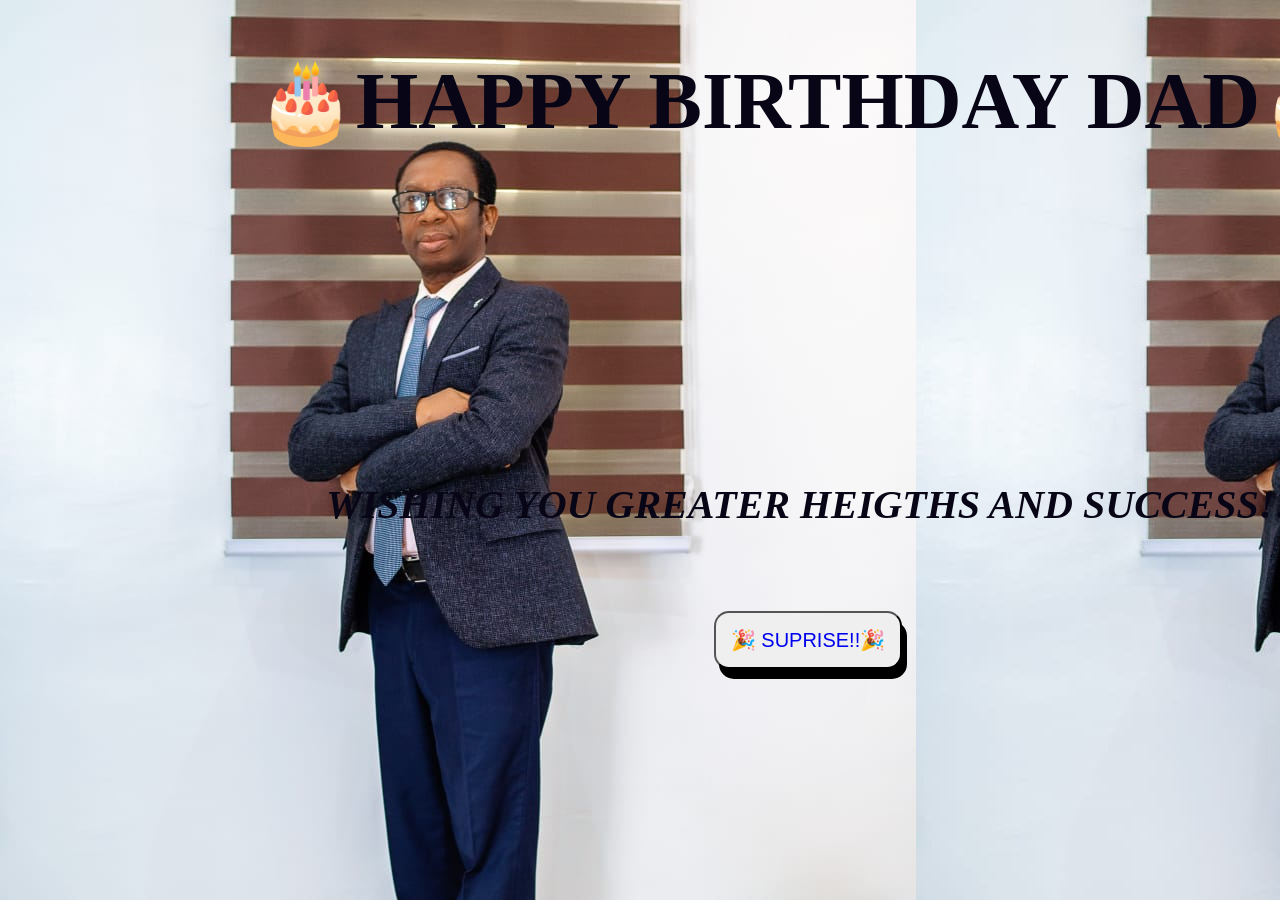
==== index.html @ 3f450713 "Rename bday.html to index.html" ====
<!DOCTYPE html>
<html>
<link rel="stylesheet" type="text/css" href="BDAY.css">
<head>
	<meta charset="utf-8">
	<meta name="viewport" content="width=device-width, initial-scale=1">
	<title>BIRTHDAY CELEBRATION </title>
	<h1>🎂HAPPY BIRTHDAY DAD🎂</h1>
	<h2>WISHING YOU GREATER HEIGTHS AND SUCCESS!!</h2>
</head>
<body>
<button> <a href="second.html"> 🎉 SUPRISE!!🎉</button>
</body>
</html>
---- BDAY.css ----
h1{
	font-size:80px;
	color: #080616;

}

h2{
	font-style: italic;
	font-size: 40px;
	text-align: center;
	padding-top: 280px;
	color: #080616  ;/*#6FD1D7*/  DCCCAC
}

body{
	text-align: center;
	background-image: url(try.jpeg);
	width: 1600px;
	height: 400px;


}
button{
	margin-top: 50px;
	padding: 15px;
	border-radius: 15px;
	transition-duration: 0.5s;
	font-size: 20px;
	box-shadow: 5px  10px;

}
button:hover {
	background-color:#EFD2B0;
	font-size:30px;
}
a{
	text-decoration: none;
}
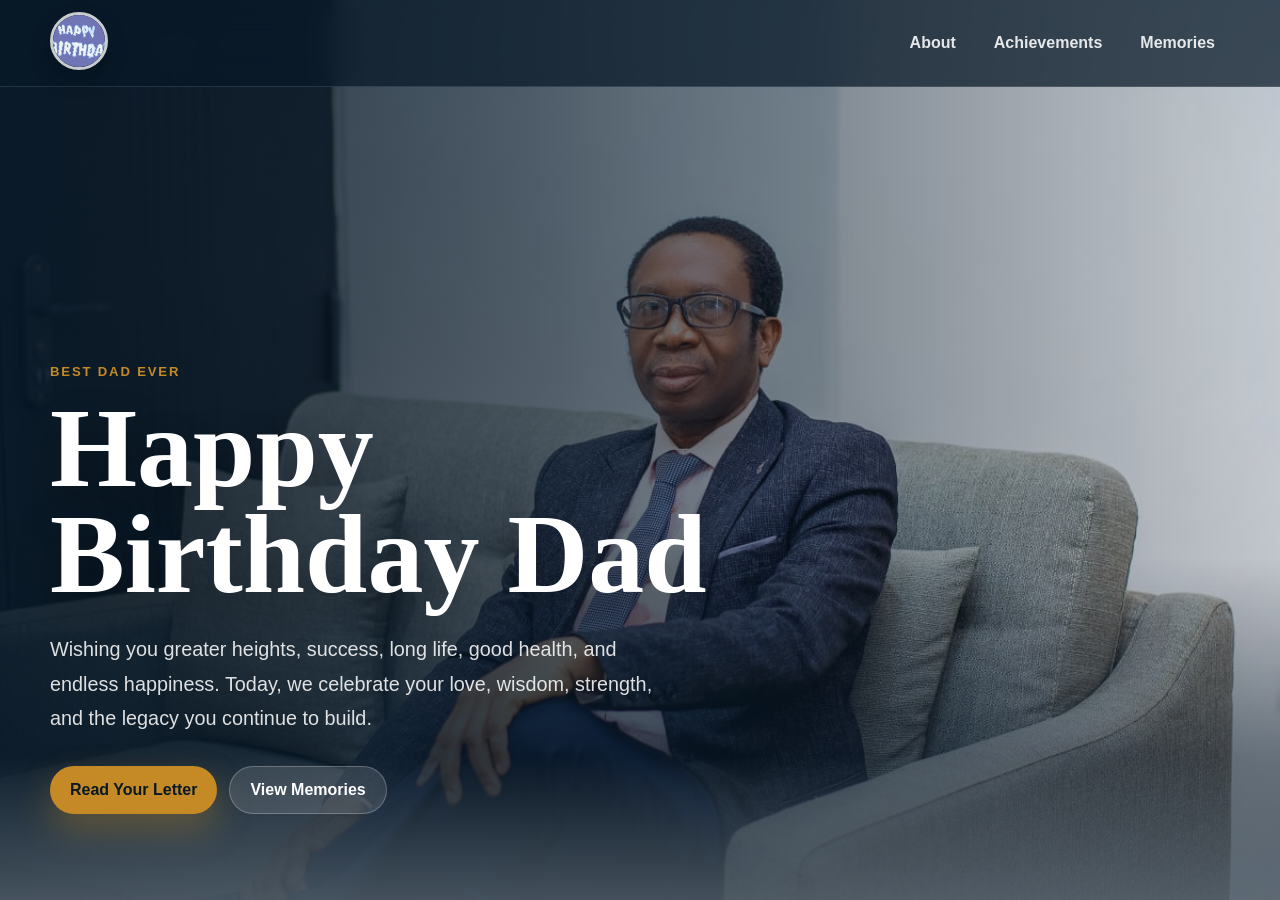
==== commit 2715387a: "improve landing page" ====
--- a/index.html
+++ b/index.html
@@ -1,14 +1,46 @@
-<!DOCTYPE html>
-<html>
-<link rel="stylesheet" type="text/css" href="BDAY.css">
-<head>
-	<meta charset="utf-8">
-	<meta name="viewport" content="width=device-width, initial-scale=1">
-	<title>BIRTHDAY CELEBRATION </title>
-	<h1>🎂HAPPY BIRTHDAY DAD🎂</h1>
-	<h2>WISHING YOU GREATER HEIGTHS AND SUCCESS!!</h2>
-</head>
-<body>
-<button> <a href="second.html"> 🎉 SUPRISE!!🎉</button>
-</body>
-</html>
+<!DOCTYPE html>
+<html lang="en">
+
+<head>
+  <meta charset="UTF-8" />
+  <meta name="viewport" content="width=device-width, initial-scale=1.0" />
+  <title>Birthday Celebration</title>
+  <link rel="stylesheet" href="./index.css" />
+</head>
+
+<body>
+  <header class="topbar">
+    <nav class="topbar_nav" aria-label="Primary">
+      <a class="brand" href="./index.html" aria-label="Home">
+        <img src="./media/899p.jpg" class="brand_logo" alt="Celebration logo" />
+      </a>
+
+      <ul class="nav_list">
+        <li class="nav_item"><a href="./about.html">About</a></li>
+        <li class="nav_item"><a href="./achievments.html">Achievements</a></li>
+        <li class="nav_item"><a href="./memories.html">Memories</a></li>
+      </ul>
+    </nav>
+  </header>
+
+  <main>
+    <section class="hero" aria-label="Birthday tribute">
+      <div class="hero_content">
+        <p class="section_label">Best Dad Ever</p>
+        <h1>Happy Birthday Dad</h1>
+        <p class="hero_message">
+          Wishing you greater heights, success, long life, good health,
+          and endless happiness. Today, we celebrate your love, wisdom,
+          strength, and the legacy you continue to build.
+        </p>
+
+        <div class="hero_actions">
+          <a class="primary_cta" href="./second.html">Read Your Letter</a>
+          <a class="secondary_cta" href="./memories.html">View Memories</a>
+        </div>
+      </div>
+    </section>
+  </main>
+</body>
+
+</html>
--- a/index.css
+++ b/index.css
@@ -0,0 +1,254 @@
+:root {
+  --ink: #162033;
+  --navy: #102a43;
+  --navy-deep: #071827;
+  --gold: #c58a26;
+  --rose: #be3455;
+  --paper: #fffaf1;
+  --white: #ffffff;
+  --muted: #5b6677;
+  --line: rgba(16, 42, 67, 0.14);
+  --shadow: 0 24px 70px rgba(15, 32, 51, 0.18);
+}
+
+* {
+  box-sizing: border-box;
+}
+
+html {
+  scroll-behavior: smooth;
+}
+
+body {
+  margin: 0;
+  min-height: 100vh;
+  font-family: "Segoe UI", Arial, sans-serif;
+  color: var(--ink);
+  background:
+    radial-gradient(circle at top left, rgba(255, 241, 199, 0.9), transparent 30rem),
+    linear-gradient(135deg, #f7fbff 0%, #fff8ed 46%, #f7faff 100%);
+}
+
+.topbar {
+  position: fixed;
+  top: 0;
+  left: 0;
+  right: 0;
+  z-index: 20;
+  background: rgba(7, 24, 39, 0.72);
+  border-bottom: 1px solid rgba(255, 255, 255, 0.12);
+  backdrop-filter: blur(16px);
+}
+
+.topbar_nav {
+  width: min(1180px, calc(100% - 32px));
+  margin: auto;
+  padding: 12px 0;
+  display: flex;
+  align-items: center;
+  justify-content: space-between;
+  gap: 22px;
+}
+
+.brand_logo {
+  width: 58px;
+  height: 58px;
+  border-radius: 50%;
+  object-fit: cover;
+  border: 3px solid rgba(255, 255, 255, 0.78);
+  box-shadow: 0 10px 22px rgba(0, 0, 0, 0.18);
+}
+
+.nav_list {
+  list-style: none;
+  display: flex;
+  align-items: center;
+  gap: 8px;
+  margin: 0;
+  padding: 0;
+}
+
+.nav_item a {
+  display: inline-flex;
+  align-items: center;
+  min-height: 42px;
+  color: rgba(255, 255, 255, 0.88);
+  text-decoration: none;
+  font-weight: 700;
+  padding: 0 15px;
+  border-radius: 999px;
+  transition: background 0.2s ease, color 0.2s ease, transform 0.2s ease;
+}
+
+.nav_item a:hover,
+.nav_item a:focus-visible {
+  color: var(--white);
+  background: rgba(255, 255, 255, 0.14);
+  transform: translateY(-1px);
+}
+
+.hero {
+  position: relative;
+  min-height: 100vh;
+  display: grid;
+  align-items: end;
+  padding: 130px max(24px, calc((100vw - 1180px) / 2)) 86px;
+  color: var(--white);
+  overflow: hidden;
+  background:
+    linear-gradient(90deg, rgba(7, 24, 39, 0.9) 0%, rgba(7, 24, 39, 0.68) 42%, rgba(7, 24, 39, 0.18) 100%),
+    linear-gradient(0deg, rgba(7, 24, 39, 0.8), transparent 38%),
+    url("./media/new.jpeg");
+  background-size: cover;
+  background-position: center;
+}
+
+.hero::after {
+  content: "";
+  position: absolute;
+  inset: auto 0 0;
+  height: 16vh;
+  background: linear-gradient(to bottom, transparent, rgba(247, 251, 255, 0.253));
+  pointer-events: none;
+}
+
+.hero_content {
+  position: relative;
+  z-index: 1;
+  width: min(680px, 100%);
+}
+
+.section_label {
+  margin: 0 0 16px;
+  color: var(--gold);
+  font-size: 0.82rem;
+  font-weight: 900;
+  letter-spacing: 0.14em;
+  text-transform: uppercase;
+}
+
+h1 {
+  margin: 0;
+  color: var(--white);
+  font-family: Georgia, "Times New Roman", serif;
+  font-size: clamp(3.2rem, 9vw, 7rem);
+  line-height: 0.95;
+  letter-spacing: 0;
+  text-shadow: 0 18px 44px rgba(0, 0, 0, 0.32);
+}
+
+.hero_message {
+  max-width: 620px;
+  margin: 24px 0 0;
+  color: rgba(255, 255, 255, 0.86);
+  font-size: clamp(1rem, 2vw, 1.24rem);
+  line-height: 1.75;
+}
+
+.hero_actions {
+  display: flex;
+  flex-wrap: wrap;
+  gap: 12px;
+  margin-top: 30px;
+}
+
+.primary_cta,
+.secondary_cta {
+  display: inline-flex;
+  align-items: center;
+  justify-content: center;
+  min-height: 48px;
+  padding: 0 20px;
+  border-radius: 999px;
+  font-weight: 900;
+  text-decoration: none;
+  transition: transform 0.2s ease, box-shadow 0.2s ease, background 0.2s ease;
+}
+
+.primary_cta {
+  color: var(--navy-deep);
+  background: var(--gold);
+  box-shadow: 0 16px 34px rgba(197, 138, 38, 0.34);
+}
+
+.secondary_cta {
+  color: var(--white);
+  background: rgba(255, 255, 255, 0.12);
+  border: 1px solid rgba(255, 255, 255, 0.24);
+}
+
+.primary_cta:hover,
+.secondary_cta:hover {
+  transform: translateY(-2px);
+}
+
+.primary_cta:hover {
+  box-shadow: 0 20px 44px rgba(197, 138, 38, 0.46);
+}
+
+.secondary_cta:hover {
+  background: rgba(255, 255, 255, 0.18);
+}
+
+
+
+@media (max-width: 920px) {
+  .hero {
+    background-position: 62% center;
+  }
+}
+
+@media (max-width: 640px) {
+  .topbar {
+    position: absolute;
+  }
+
+  .topbar_nav {
+    width: min(100% - 24px, 1180px);
+    align-items: flex-start;
+    gap: 12px;
+    flex-direction: row;
+    align-items: center;
+    justify-items: center;
+  }
+
+  .brand_logo {
+    width: 50px;
+    height: 50px;
+  }
+
+  .nav_list {
+    justify-content: space-between;
+    gap: 6px;
+  }
+
+  .nav_item {
+    flex: 1;
+  }
+
+  .nav_item a {
+    justify-content: center;
+    width: 100%;
+    min-height: 38px;
+    padding: 0 8px;
+    font-size: 0.84rem;
+    background: rgba(255, 255, 255, 0.08);
+  }
+
+  .hero {
+    padding: 188px 16px 56px;
+    background:
+      linear-gradient(180deg, rgba(7, 24, 39, 0.34) 0%, rgba(7, 24, 39, 0.74) 48%, rgba(7, 24, 39, 0.92) 100%),
+      url("./media/new.jpeg");
+    background-size: cover;
+    background-position: 58% center;
+  }
+
+  h1 {
+    font-size: clamp(3rem, 18vw, 4.6rem);
+  }
+
+  .hero_actions {
+    display: grid;
+  }
+}
